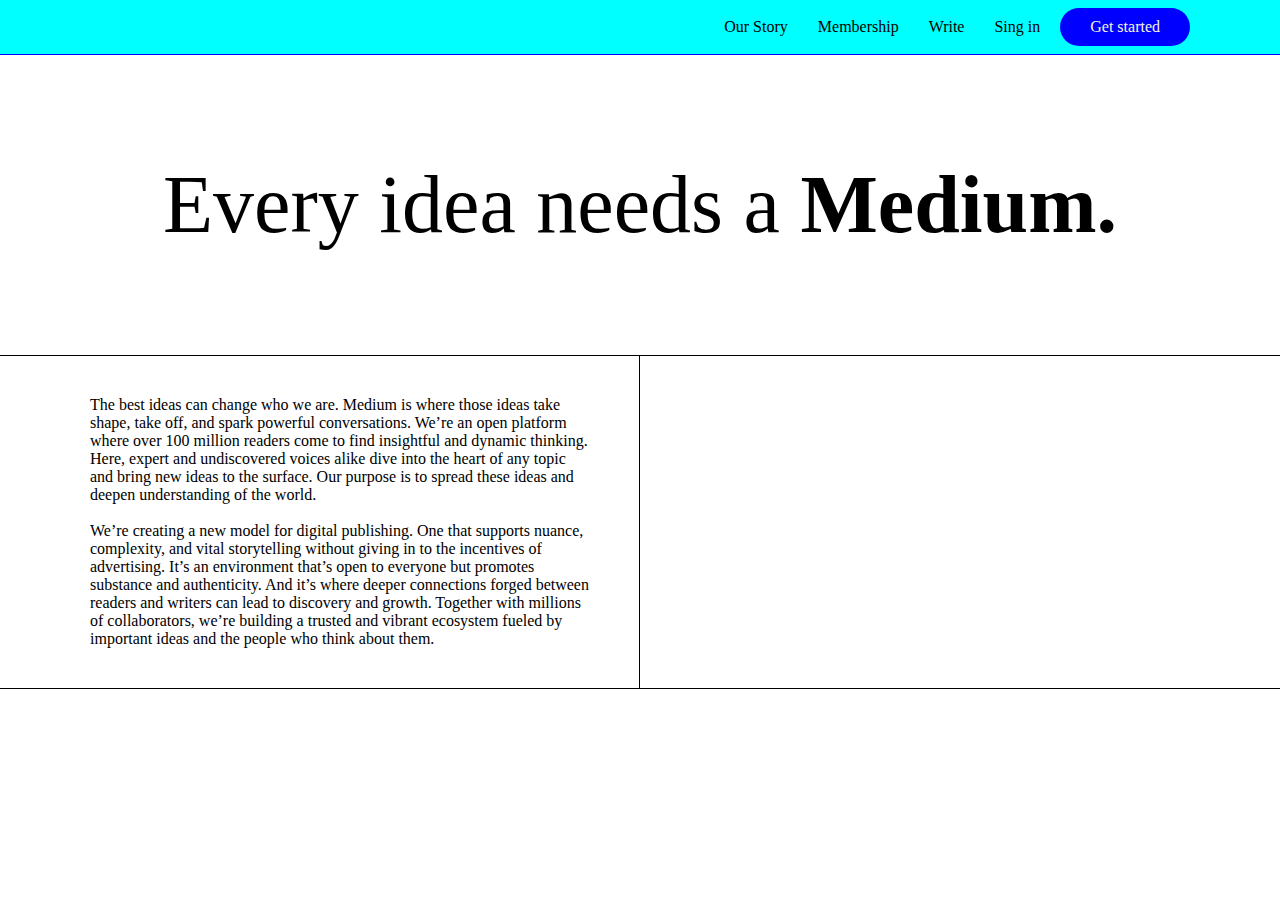
==== our-story.html @ 9fe92071 "start creating our story page" ====
<!DOCTYPE html>
<html lang="en">
  <head>
    <meta charset="UTF-8" />
    <meta http-equiv="X-UA-Compatible" content="IE=edge" />
    <meta name="viewport" content="width=device-width, initial-scale=1.0" />
    <title>Our Story</title>
    <link rel="stylesheet" href="style.css" />
  </head>
  <body>
    <!-- Start Nabver Section -->
    <div class="main-header">
      <div class="container">
        <div class="header">
          <div class="logo">
            <a href="index.html">
              <img
                src="https://www.adobe.com/express/create/media_127a4cd0c28c2753638768caf8967503d38d01e4c.jpeg?width=400&format=jpeg&optimize=medium"
                alt=""
                style="width: 50px"
              />
            </a>
          </div>
          <div>
            <ul>
              <li><a href="#">Our Story</a></li>
              <li><a href="#">Membership</a></li>
              <li><a href="#">Write</a></li>
              <li><a href="#">Sing in</a></li>
              <li><a href="#">Get started</a></li>
            </ul>
          </div>
        </div>
      </div>
    </div>

    <div class="our-story-main-header-parent">
      <div class="container">
        <div class="our-story-main-header">
          <p>Every idea needs a <b>Medium.</b></p>
        </div>
      </div>
    </div>

    <div class="parent-blog">
      <div class="container">
        <div class="our-story-blog">
          <div class="left-story-blog">
            <p>
              The best ideas can change who we are. Medium is where those ideas
              take shape, take off, and spark powerful conversations. We’re an
              open platform where over 100 million readers come to find
              insightful and dynamic thinking. Here, expert and undiscovered
              voices alike dive into the heart of any topic and bring new ideas
              to the surface. Our purpose is to spread these ideas and deepen
              understanding of the world.
            </p>
            <br />
            <p>
              We’re creating a new model for digital publishing. One that
              supports nuance, complexity, and vital storytelling without giving
              in to the incentives of advertising. It’s an environment that’s
              open to everyone but promotes substance and authenticity. And it’s
              where deeper connections forged between readers and writers can
              lead to discovery and growth. Together with millions of
              collaborators, we’re building a trusted and vibrant ecosystem
              fueled by important ideas and the people who think about them.
            </p>
          </div>
          <div class="right-story-blog">
            <img
              src="https://w7.pngwing.com/pngs/116/158/png-transparent-earth-t-shirt-planet-earth-planet-earth-globe-world-earth.png"
              alt=""
            />
          </div>
        </div>
      </div>
    </div>

    <div>
        
    </div>
  </body>
</html>
---- style.css ----
/* For all css */
* {
  padding: 0;
  margin: 0;
}
.container {
  max-width: 1100px;
  margin: 0 auto;
}
/* End for all css */

/* Start header */
.main-header {
  background-color: aqua;
  border-bottom: 1px solid blue;
}
.header {
  display: flex;
  justify-content: space-between;
  align-items: center;
  padding: 8px 0;
}
.logo {
  display: flex;
  align-items: center;
}
.logo img {
  border-radius: 100%;
}
.header ul {
  display: flex;
  list-style: none;
  padding: 0;
  margin: 0;
}
.header ul li a {
  text-decoration: none;
  display: inline-block;
  padding: 10px 15px;
  color: black;
  transition: 0.3s;
}
.header ul li a:hover {
  background-color: snow;
  color: black;
  border-radius: 24px;
}
.header ul li:last-child a {
  background-color: blue;
  color: beige;
  border-radius: 24px;
  padding: 10px 30px;
  margin-left: 5px;
}
/* End of header */

/* Start hero */
.hero {
  background-color: aqua;
  padding: 93px 0px 92px;
  border-bottom: 1px solid #000000;
}
.hero h1 {
  font-size: 106px;
}
.hero pre {
  font-size: 23px;
}
.hero a {
  text-decoration: none;
  background-color: black;
  color: bisque;
  border-radius: 24px;
  padding: 10px 20px;
}
/* End of hero */

/* Start tranding */
.tranding {
  padding: 50px 0;
  border-bottom: 1px solid #ddd;
}
.tranding-blog {
  display: grid;
  grid-template-columns: 1fr 1fr 1fr;
  gap: 25px;
}
.tranding-title {
  margin-bottom: 20px;
}
.tranding-blog-item {
  display: flex;
}
.blog-2 {
  margin-left: 20px;
}
.blog-2 img {
  border-radius: 100%;
  border: 1px solid #000;
}
.blog-2 h3 {
  max-width: 330px;
  margin: 10px 0;
}
.blog-2-img {
  display: flex;
  align-items: center;
  gap: 5px;
}
.blog-2 span {
  font-size: 15px;
}
/* End tranding */

/* Start blog section */
.blog {
  display: grid;
  grid-template-columns: 2fr 1fr;
  gap: 25px;
  margin: 30px 0;
}
.blog-item {
  display: flex;
  justify-content: space-between;
  padding-bottom: 20px;
}
.blog-item-left-img {
  display: flex;
  align-items: center;
  gap: 10px;
}
.blog-item-left-img img {
  border-radius: 100%;
  border: solid 1px black;
}
.blog-right-ul a {
  border: 1px solid #ddd;
  padding: 10px 15px;
  display: inline-block;
  margin: 2px 1px;
  text-decoration: none;
  color: #000;
}
/* End blog section */
.our-story-main-header-parent {
  border-bottom: 1px solid black;
}
.our-story-main-header {
  height: 300px;
  display: flex;
  justify-content: center;
  align-items: center;
  font-size: 82px;
}
.parent-blog {
  border-bottom: 1px solid black;
}
.our-story-blog {
  display: grid;
  grid-template-columns: 1fr 1fr;
}
.left-story-blog {
  border-right: 1px solid #000;
  padding: 40px 50px 40px 0;
}
.right-story-blog {
  display: flex;
  justify-content: center;
  align-items: center;
}
.right-story-blog img {
  width: 200px;
}
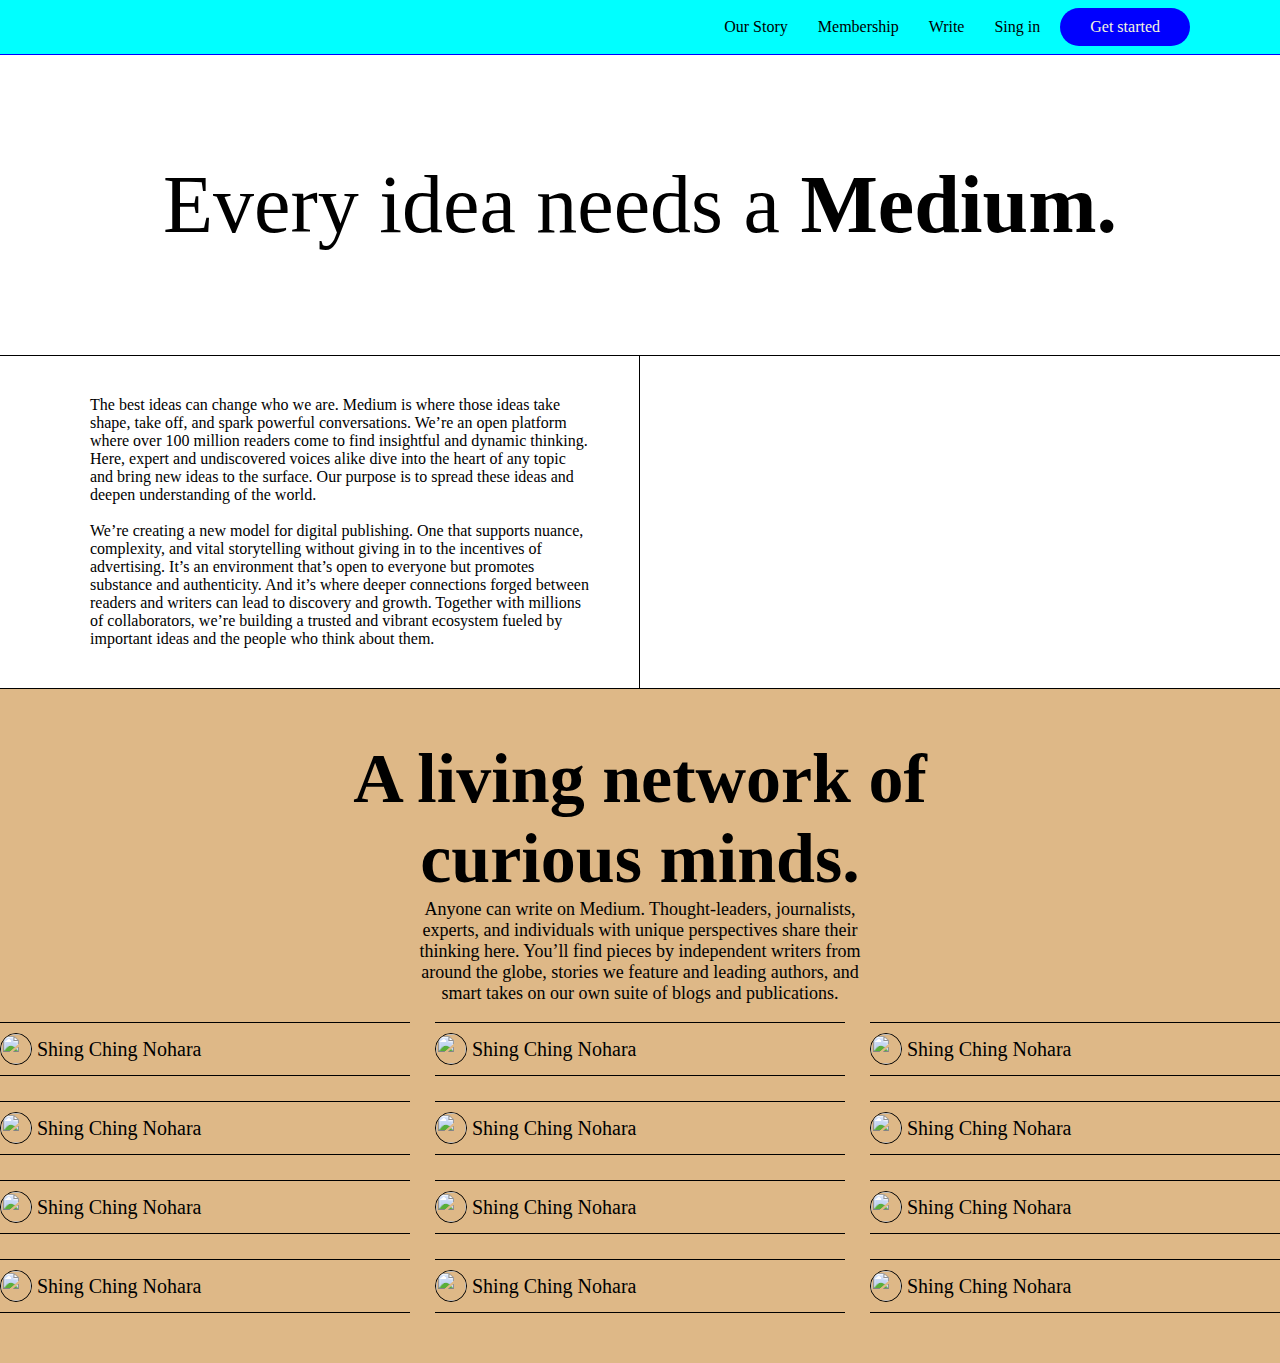
==== commit 3b66b752: "Fix" ====
--- a/our-story.html
+++ b/our-story.html
@@ -77,8 +77,128 @@
       </div>
     </div>
 
-    <div>
-        
+    <div class="paragraph">
+      <div class="container">
+        <h2>A living network of curious minds.</h2>
+        <p>
+          Anyone can write on Medium. Thought-leaders, journalists, experts, and
+          individuals with unique perspectives share their thinking here. You’ll
+          find pieces by independent writers from around the globe, stories we
+          feature and leading authors, and smart takes on our own suite of blogs
+          and publications.
+        </p>
+      </div>
+      <br />
+      <div class="parent-paragraph-list">
+        <div class="paragraph-list">
+          <img
+            src="https://media.tenor.com/ZgIRCUMksogAAAAC/sing-crayon-shin-chan.gif"
+            height="30"
+            width="30"
+            alt=""
+          />
+          <a href="">Shing Ching Nohara</a>
+        </div>
+        <div class="paragraph-list">
+          <img
+            src="https://media.tenor.com/ZgIRCUMksogAAAAC/sing-crayon-shin-chan.gif"
+            height="30"
+            width="30"
+            alt=""
+          />
+          <a href="">Shing Ching Nohara</a>
+        </div>
+        <div class="paragraph-list">
+          <img
+            src="https://media.tenor.com/ZgIRCUMksogAAAAC/sing-crayon-shin-chan.gif"
+            height="30"
+            width="30"
+            alt=""
+          />
+          <a href="">Shing Ching Nohara</a>
+        </div>
+        <div class="paragraph-list">
+          <img
+            src="https://media.tenor.com/ZgIRCUMksogAAAAC/sing-crayon-shin-chan.gif"
+            height="30"
+            width="30"
+            alt=""
+          />
+          <a href="">Shing Ching Nohara</a>
+        </div>
+        <div class="paragraph-list">
+          <img
+            src="https://media.tenor.com/ZgIRCUMksogAAAAC/sing-crayon-shin-chan.gif"
+            height="30"
+            width="30"
+            alt=""
+          />
+          <a href="">Shing Ching Nohara</a>
+        </div>
+        <div class="paragraph-list">
+          <img
+            src="https://media.tenor.com/ZgIRCUMksogAAAAC/sing-crayon-shin-chan.gif"
+            height="30"
+            width="30"
+            alt=""
+          />
+          <a href="">Shing Ching Nohara</a>
+        </div>
+        <div class="paragraph-list">
+          <img
+            src="https://media.tenor.com/ZgIRCUMksogAAAAC/sing-crayon-shin-chan.gif"
+            height="30"
+            width="30"
+            alt=""
+          />
+          <a href="">Shing Ching Nohara</a>
+        </div>
+        <div class="paragraph-list">
+          <img
+            src="https://media.tenor.com/ZgIRCUMksogAAAAC/sing-crayon-shin-chan.gif"
+            height="30"
+            width="30"
+            alt=""
+          />
+          <a href="">Shing Ching Nohara</a>
+        </div>
+        <div class="paragraph-list">
+          <img
+            src="https://media.tenor.com/ZgIRCUMksogAAAAC/sing-crayon-shin-chan.gif"
+            height="30"
+            width="30"
+            alt=""
+          />
+          <a href="">Shing Ching Nohara</a>
+        </div>
+        <div class="paragraph-list">
+          <img
+            src="https://media.tenor.com/ZgIRCUMksogAAAAC/sing-crayon-shin-chan.gif"
+            height="30"
+            width="30"
+            alt=""
+          />
+          <a href="">Shing Ching Nohara</a>
+        </div>
+        <div class="paragraph-list">
+          <img
+            src="https://media.tenor.com/ZgIRCUMksogAAAAC/sing-crayon-shin-chan.gif"
+            height="30"
+            width="30"
+            alt=""
+          />
+          <a href="">Shing Ching Nohara</a>
+        </div>
+        <div class="paragraph-list">
+          <img
+            src="https://media.tenor.com/ZgIRCUMksogAAAAC/sing-crayon-shin-chan.gif"
+            height="30"
+            width="30"
+            alt=""
+          />
+          <a href="">Shing Ching Nohara</a>
+        </div>
+      </div>
     </div>
   </body>
 </html>
--- a/style.css
+++ b/style.css
@@ -170,4 +170,43 @@
 }
 .right-story-blog img {
   width: 200px;
-}+}
+.paragraph {
+  background-color: burlywood;
+  padding: 50PX 0;
+}
+.paragraph h2 {
+  font-size: 70px;
+  max-width: 600px;
+  margin: 0 auto;
+  text-align: center;
+}
+.paragraph p {
+  max-width: 450px;
+  margin: 0 auto;
+  font-size: 18px;
+  text-align: center;
+}
+.paragraph-list img {
+  border-radius: 100%;
+  border: 1px solid #000 ;
+}
+.paragraph-list a {
+  text-decoration: none;
+  font-size: 20px;
+  color: #000;
+  
+}
+.parent-paragraph-list {
+  display: grid;
+  grid-template-columns: 1fr 1fr 1fr;
+  gap: 25px;
+}
+.paragraph-list {
+  display: flex;
+  align-items: center;
+  border-top: 1px solid black;
+  gap: 5px;
+  border-bottom: 1px solid black;
+  padding: 10px 0;
+}
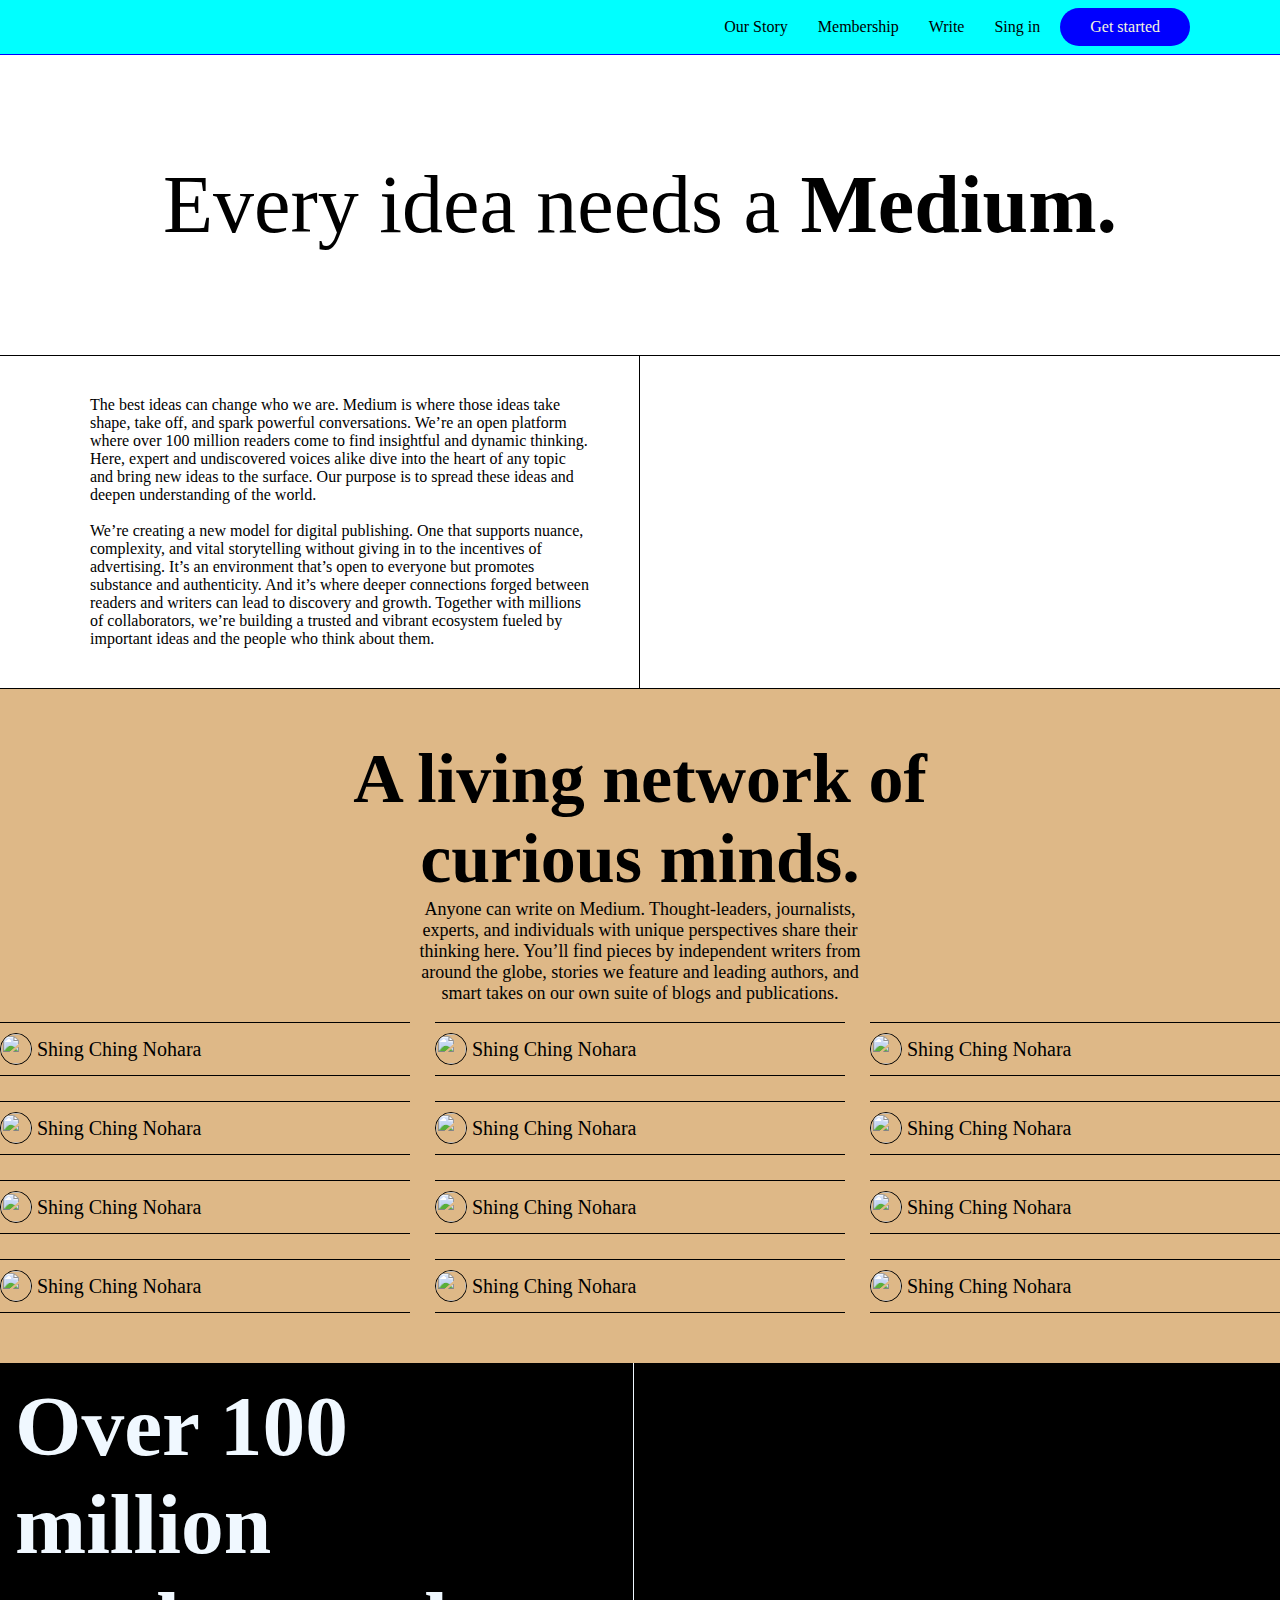
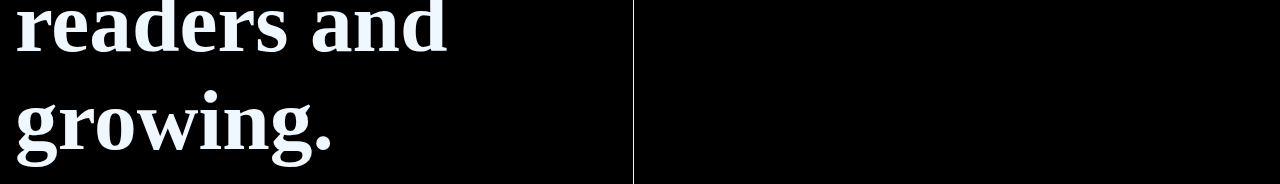
==== commit 2cf62708: "compliting our story page" ====
--- a/our-story.html
+++ b/our-story.html
@@ -199,6 +199,17 @@
           <a href="">Shing Ching Nohara</a>
         </div>
       </div>
+      </div>
+      
+      <div class="parent-our-story-blog">
+        <div class="left-our-story-blog">
+          <h3>Over 100 million readers and growing.</h3>
+        </div>
+        <div class="right- our-story-bolg">
+          <div>
+            
+          </div>
+        </div>
     </div>
   </body>
 </html>
--- a/style.css
+++ b/style.css
@@ -210,3 +210,16 @@
   border-bottom: 1px solid black;
   padding: 10px 0;
 }
+.parent-our-story-blog {
+  display: grid;
+  grid-template-columns: 1fr 1fr;
+  background-color: black;
+  color: aliceblue;
+  
+}
+.left-our-story-blog {
+  font-size: 73px;
+  max-width: 438px;
+  border-right: 1px solid;
+  padding: 14px 180px 15px 15px;
+}
